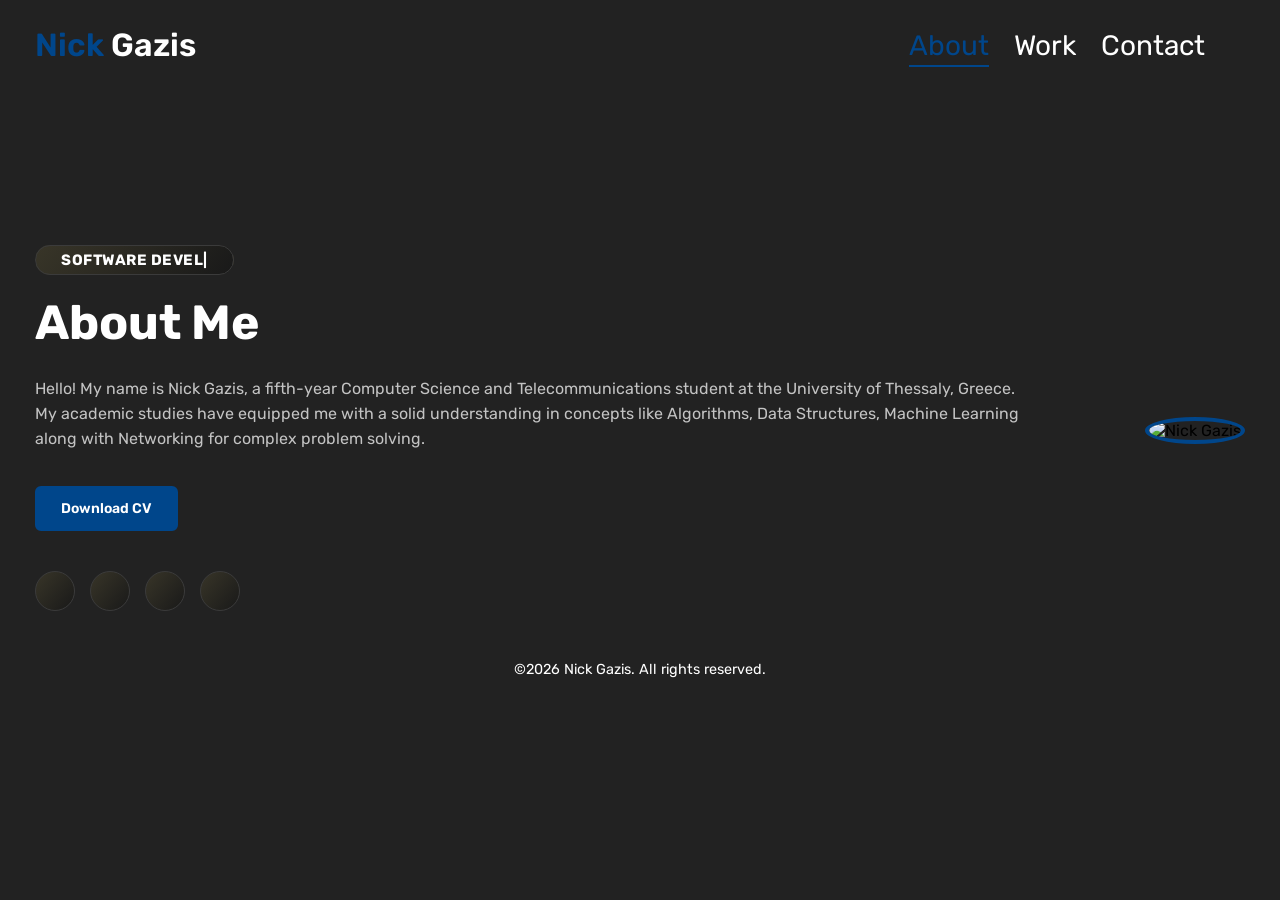
==== index.html @ b2f0257a "Commit @26.6.18" ====
<!DOCTYPE html>

<html lang="en">

    <head>
        <meta charset="UTF-8">
        <meta name="viewport" content="width=device-width, initial-scale=1.0">
        <meta http-equiv="X-UA-Compatible" content="IE=edge">
        <meta name="author" content="Nick Gazis">
        <meta name="description" content="Nick Gazis - Software Developer. Computer Science and Telecommunications student at the University of Thessaly.">
        <meta name="theme-color" content="#222222">
        <title> Nick Gazis - About </title>
        
        <!-- Google Fonts -->
        <link rel="preconnect" href="https://fonts.googleapis.com">
        <link rel="preconnect" href="https://fonts.gstatic.com" crossorigin>
        <link href="https://fonts.googleapis.com/css2?family=Rubik:ital,wght@0,300..900;1,300..900&display=swap" rel="stylesheet">

        <!-- Style Linking -->
        <link rel="stylesheet" href="style.css">

        <!-- Favicons -->
        <link rel="icon" type="image/ico" sizes="32x32" href="favicons/favicon-big.ico">
        <link rel="icon" type="image/ico" sizes="16x16" href="favicons/favicon-small.ico">
    </head>

    <body>
        <header>
            <div class="container">
                <nav>
                    <div class="name">
                        <a href="index.html"><span>Nick</span> Gazis</a>
                    </div>
                    <button class="burger" id="burger" aria-label="Toggle navigation">&#9776;</button>
                    <ul id="nav-links">
                        <li><a href="index.html" class="active">About</a></li>
                        <li><a href="work.html">Work</a></li>
                        <li><a href="contact.html">Contact</a></li>
                    </ul>
                </nav>
            </div>
        </header>

        <section class="about">
            <div class="container">
                <div class="about-info">
                    <div class="left"> <!-- Description and Buttons -->
                        <span>Software Developer</span>
                        <h1>About Me</h1>
                        <p> Hello! My name is Nick Gazis, a fifth-year Computer Science and Telecommunications student at the University of Thessaly, Greece.
                            My academic studies have equipped me with a solid understanding in concepts like Algorithms, Data Structures, Machine Learning along with
                            Networking for complex problem solving.
                        </p>
                        <div class="btn">
                            <a href="files/cv.pdf" target="_blank" rel="noopener noreferrer">Download CV</a>
                        </div>
                        <div class="social">
                            <div class="social-links">
                                <a href="https://github.com/NickGazis" target="_blank" rel="noopener noreferrer">
                                    <ion-icon name="logo-github"></ion-icon>
                                </a>
                                <a href="https://www.linkedin.com/in/Nick-gazis-b258b5263/" target="_blank" rel="noopener noreferrer">
                                    <ion-icon name="logo-linkedin"></ion-icon>
                                </a>
                                <a href="https://www.instagram.com/nikos_gazis13/" target="_blank" rel="noopener noreferrer">
                                    <ion-icon name="logo-instagram"></ion-icon>
                                </a>
                                <a href="https://www.facebook.com/nikos.gazis.564/" target="_blank" rel="noopener noreferrer">
                                    <ion-icon name="logo-facebook"></ion-icon>
                                </a>
                            </div>
                        </div>
                    </div>
                    <div class="right">
                        <div class="profile">
                            <img src="static/profile.png" alt="Nick Gazis">
                        </div>
                    </div>
                </div>
                <footer>
                    <p class="ftext">©2026 Nick Gazis. All rights reserved.</p>
                </footer>
            </div>
        </section>

        <!-- Import Icons Module -->
        <script type="module" src="https://unpkg.com/ionicons@7.1.0/dist/ionicons/ionicons.esm.js"></script>
        <script nomodule src="https://unpkg.com/ionicons@7.1.0/dist/ionicons/ionicons.js"></script>
        <!-- Scripts -->
        <script>
            const burger = document.getElementById('burger');
            const navLinks = document.getElementById('nav-links');
            burger.addEventListener('click', () => {
                navLinks.classList.toggle('open');
            });

            // Staggered fade-in for left content
            const fadeEls = document.querySelectorAll('.left h1, .left p, .left .btn, .left .social');
            fadeEls.forEach((el, i) => {
                el.style.opacity = '0';
                el.style.animation = `fadeInUp 0.6s ease ${(i + 1) * 0.18}s forwards`;
            });
            const right = document.querySelector('.right');
            right.style.opacity = '0';
            right.style.animation = 'fadeInUp 0.6s ease 0.2s forwards';

            // Typewriter on role badge
            const roleEl = document.querySelector('.left span');
            const roleText = roleEl.textContent;
            roleEl.textContent = '|';
            let idx = 0;
            function typeRole() {
                if (idx < roleText.length) {
                    roleEl.textContent = roleText.substring(0, ++idx) + '|';
                    setTimeout(typeRole, 75);
                } else {
                    roleEl.textContent = roleText;
                }
            }
            setTimeout(typeRole, 150);
        </script>
    </body>

</html>
---- style.css ----
html {
    scroll-behavior: smooth;
}

/* Animations - Start */
@keyframes fadeInUp {
    from { opacity: 0; transform: translateY(25px); }
    to   { opacity: 1; transform: translateY(0); }
}

@keyframes float {
    0%, 100% { transform: translateY(0); }
    50%       { transform: translateY(-14px); }
}

@keyframes glowPulse {
    0%, 100% { box-shadow: 0 0 50px var(--text-color); }
    50%       { box-shadow: 0 0 90px var(--text-color), 0 0 140px rgba(0, 70, 139, 0.35); }
}
/* Animations - End */

/* Reset attributes for all elements */
* {
    margin: 0;
    padding: 0;
    box-sizing: border-box;
    font-family: Rubik, sans-serif;
}

/* Variables to store theme colors */
:root {
    --text-color: #00468b;
    --bg-color: #222;
    --white: #fff;
    --black: #000;
    --mob-color: #2d2d2d;
}

/* Set maximum width for containers and center */
.container {
    max-width: 1250px;
    width: 100%;
    margin: 0 auto;
    padding: 0 20px;
}

/* Header Elements - Start */
header {
    background: var(--bg-color);
    height: 90px;
    display: flex;
    align-items: center;
    justify-content: center;
}

/* Navigation Bar */
nav {
    display: flex;
    align-items: center;
    justify-content: space-between;
}

/* Name Styling */
nav .name {
    z-index: 1;
}

nav .name a {
    text-decoration: none;
    font-size: 32px;
    font-weight: 600;
    color: var(--white);
}

/* Specific part of name */
nav .name a span {
    color: var(--text-color);
}

/* Navigation Menu Items */
nav ul {
    position: relative;
    display: flex;
    align-items: center;
    justify-content: center;
    gap: 25px;
    font-size: 28px;
    list-style: none;
    z-index: 1;
    left: -40px;
}

/* Link Styling */
nav ul li a {
    position: relative;
    text-decoration: none;
    color: var(--white);
    padding-bottom: 5px;
    transition: color 0.4s ease;
}

/* Pseudo-element - underline animation */
nav ul li a::after {
    content: '';
    position: absolute;
    left: 0;
    bottom: 0;
    width: 100%;
    height: 2px;
    background-color: var(--text-color);
    opacity: 0;
    transition: opacity 0.4s ease;
}

/* Animation effect on hover */
nav ul li a:hover::after,
nav ul li a.active::after {
    opacity: 1;
}

nav ul li a:hover {
    color: var(--text-color);
}

nav ul li a.active {
    color: var(--text-color);
}
/* Header Elements - End */

/* About Elements - Start */
.about {
    background: var(--bg-color);
    position: absolute;
    top: 0;
    width: 100%;
    min-height: 100vh;
    z-index: -1;
    padding: 250px 0 50px;
}

/* Flexbox layout to align the contents in About section */
.about .about-info {
    display: flex;
    align-items: center;
    justify-content: center;
}

.about-info .left {
    flex: 1; /* Equal Space */
}

.left span {
    font-size: 15px;
    font-weight: bold;
    text-transform: uppercase;
    letter-spacing: 0.5px;
    background: linear-gradient(130deg, #383528 0%, #191919 100%);
    border: 1px solid #3b3b3b;
    color: var(--white);
    padding: 5px 25px;
    border-radius: 25px;
}

/* Main Heading */
.left h1 {
    font-size: 3rem;
    margin: 25px 0;
    color: var(--white);
}

.left p {
    width: 90%;
    font-size: 16px;
    font-weight: 400;
    line-height: 25px;
    color: #c3c3c3;
    margin-bottom: 35px;
}

.left .btn {
    display: flex;
    align-items: center;
}

.left .btn a {
    font-size: 14px;
    font-weight: 600;
    padding: 12px 24px;
    border-radius: 6px;
    color: var(--white);
    border: none;
    outline: none;
    cursor: pointer;
    transition: 0.3s ease-in;
    text-decoration: none;
}

.left .btn a:first-child { /* Maybe add more buttons/children */
    background: var(--text-color);
    border: 2px solid var(--text-color);
}

.left .btn a:first-child:hover {
    background: var(--black);
    color: var(--text-color);
    transform: translateY(-5px);
}

/* Social Media Icons */
.social {
    display: flex;
    align-items: center;
    margin-top: 40px;
}

/* Social Media Links layout */
.social .social-links {
    display: flex;
    align-items: center;
    gap: 15px;
}

.social-links a {
    font-size: 20px;
    border-radius: 50%; /* Make Icons circular */
    color: var(--white);
    display: flex;
    align-items: center;
    justify-content: center;
    width: 40px;
    height: 40px;
    background: linear-gradient(130deg, #383528 0%, #191919 100%);
    border: 1px solid #3b3b3b;
    transition: 0.4s ease; /* Hover smoothness */
}

.social-links a:hover {
    transform: translateY(-5px); /* Lift the Icons slightly when hovered */
}

/* Profile Image Styling */
.right .profile {
    text-align: right;
}

.right .profile img {
    width: 400px;
    height: 400px;
    object-fit: cover;
    border-radius: 50%;
    border: 4px solid var(--text-color);
    animation: float 4s ease-in-out infinite, glowPulse 3s ease-in-out infinite;
}
/* About Elements - End */

/* Work Elements - Start */
.work {
    background: var(--bg-color);
    position: absolute;
    top: 0;
    width: 100%;
    min-height: 100vh;
    z-index: -1;
    padding: 250px 0 50px;
}

.work h2 {
    color: var(--white);
    text-align: center;
}
/* Work Elements - End */

/* Contact Elements - Start */
.contact {
    background: var(--bg-color);
    position: absolute;
    top: 0;
    width: 100%;
    min-height: 100vh;
    z-index: -1;
    padding: 150px 0 50px;
}

.contact-hero {
    text-align: center;
    margin-bottom: 70px;
}

.contact-hero h1 {
    font-size: 3rem;
    color: var(--white);
    margin-bottom: 15px;
}

.contact-hero p {
    color: #c3c3c3;
    font-size: 16px;
}

.contact-bubbles {
    display: flex;
    flex-wrap: wrap;
    justify-content: center;
    gap: 40px;
}

.contact-bubble {
    display: flex;
    flex-direction: column;
    align-items: center;
    gap: 10px;
    text-decoration: none;
    color: var(--white);
}

.bubble-icon {
    width: 110px;
    height: 110px;
    border-radius: 50%;
    background: linear-gradient(130deg, #383528 0%, #191919 100%);
    border: 2px solid #3b3b3b;
    display: flex;
    align-items: center;
    justify-content: center;
    font-size: 50px;
    transition: border-color 0.3s ease, box-shadow 0.3s ease, transform 0.3s ease;
}

.contact-bubble span {
    font-size: 15px;
    font-weight: 500;
    color: #c3c3c3;
    transition: color 0.3s ease;
}

.contact-bubble small {
    font-size: 12px;
    color: #666;
    opacity: 0;
    transition: color 0.3s ease, opacity 0.3s ease;
}

.contact-bubble:hover .bubble-icon {
    border-color: var(--text-color);
    box-shadow: 0 0 25px rgba(0, 70, 139, 0.6);
    transform: translateY(-8px);
}

.contact-bubble:hover span,
.contact-bubble:hover small {
    color: var(--white);
}

.contact-bubble:hover small {
    opacity: 1;
}
/* Contact Elements - End */

/* Toast Notification - Start */
.toast {
    position: fixed;
    bottom: 30px;
    left: 50%;
    transform: translateX(-50%) translateY(10px);
    background: #2d2d2d;
    color: var(--white);
    padding: 12px 24px;
    border-radius: 8px;
    font-size: 14px;
    border: 1px solid #3b3b3b;
    opacity: 0;
    pointer-events: none;
    white-space: nowrap;
    z-index: 1000;
    transition: opacity 0.3s ease, transform 0.3s ease;
}

.toast.show {
    opacity: 1;
    transform: translateX(-50%) translateY(0);
}
/* Toast Notification - End */

/* General Elements - Start */
footer p {
    color: var(--white);
    text-align: center;
    margin-top: 50px;
    font-size: 0.9rem;
}

.burger {
    display: none;
}
/* General Elements - End */

/* Mobile Devices - Start */
@media (max-width: 768px) {
    .about .about-info {
        flex-direction: column-reverse;
        text-align: center;
    }

    .about-info .left,
    .about-info .right {
        width: 100%;
    }

    .left p {
        width: 100%;
    }

    .left .btn,
    .social,
    .social .social-links {
        justify-content: center;
    }

    .right .profile img {
        width: min(400px, 70vw);
        height: min(400px, 70vw);
    }

    .right .profile {
        text-align: center;
        margin-bottom: 20px;
    }

    nav .name a {
        font-size: 22px;
    }

    nav ul {
        font-size: 18px;
        gap: 15px;
        left: 0;
    }

    header {
        height: auto;
        padding: 15px 0;
    }

    nav {
        flex-wrap: wrap;
        position: relative;
    }

    .burger {
        display: block;
        background: none;
        border: none;
        color: var(--white);
        font-size: 28px;
        cursor: pointer;
    }

    nav ul {
        display: none;
        flex-direction: column;
        width: 100%;
        background: var(--mob-color);
        padding: 15px 0;
        gap: 0;
        left: 0;
    }

    nav ul.open {
        display: flex;
    }

    nav ul li {
        text-align: center;
        padding: 10px 0;
    }

    .contact-bubbles {
        gap: 25px;
    }

    .bubble-icon {
        width: 90px;
        height: 90px;
        font-size: 40px;
    }
}
/* Mobile Devices - End */
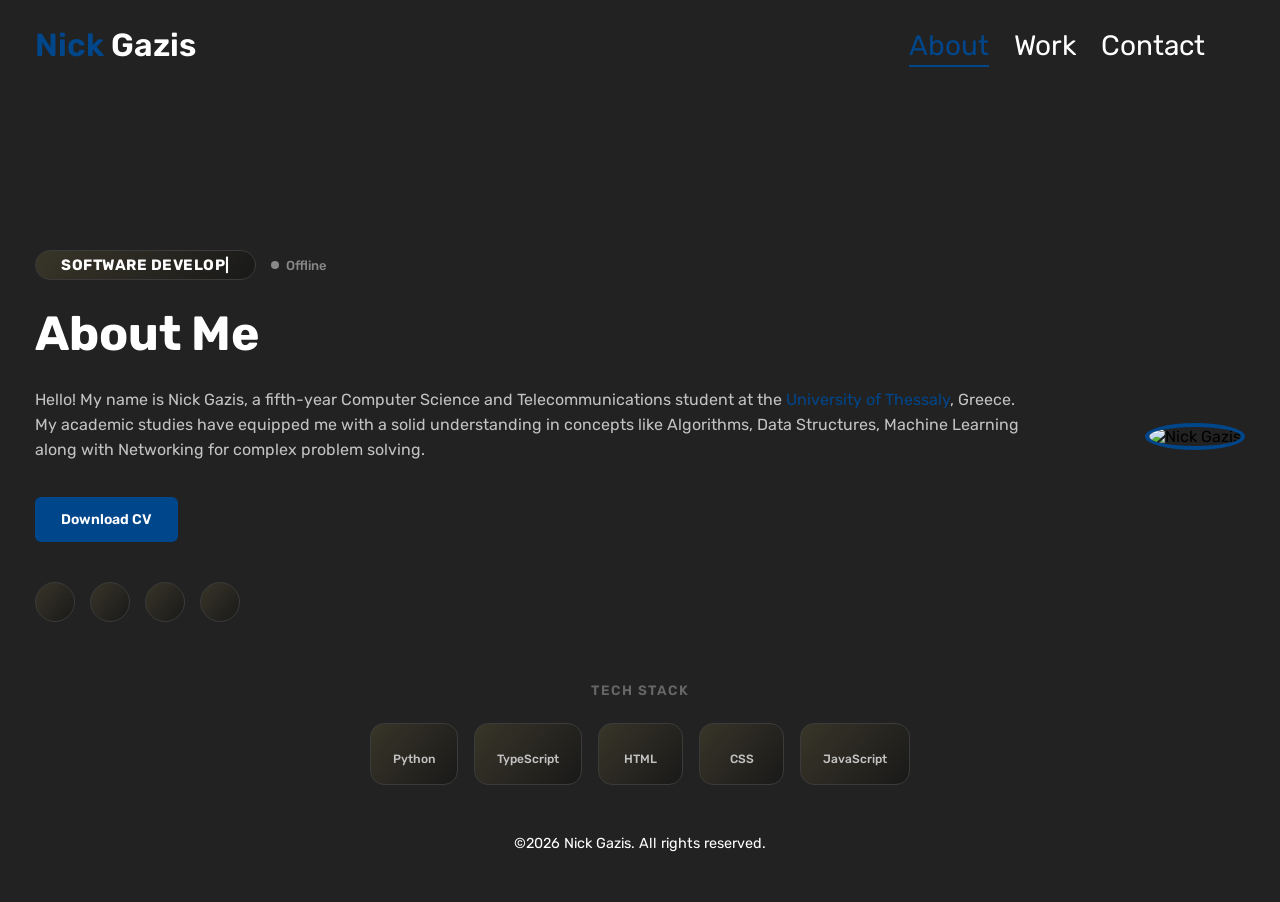
==== commit e38f14f1: "Commit @26.6.18v2" ====
--- a/index.html
+++ b/index.html
@@ -18,6 +18,9 @@
 
         <!-- Style Linking -->
         <link rel="stylesheet" href="style.css">
+
+        <!-- Devicons -->
+        <link rel="stylesheet" href="https://cdn.jsdelivr.net/gh/devicons/devicon@latest/devicon.min.css">
 
         <!-- Favicons -->
         <link rel="icon" type="image/ico" sizes="32x32" href="favicons/favicon-big.ico">
@@ -45,9 +48,13 @@
             <div class="container">
                 <div class="about-info">
                     <div class="left"> <!-- Description and Buttons -->
-                        <span>Software Developer</span>
+                        <div class="role-row">
+                            <span>Software Developer</span>
+                            <div class="open-badge">Offline</div>
+                        </div>
                         <h1>About Me</h1>
-                        <p> Hello! My name is Nick Gazis, a fifth-year Computer Science and Telecommunications student at the University of Thessaly, Greece.
+                        <p> Hello! My name is Nick Gazis, a fifth-year Computer Science and Telecommunications student at the
+                            <a href="https://www.uth.gr/en" target="_blank" rel="noopener noreferrer" class="inline-link">University of Thessaly</a>, Greece.
                             My academic studies have equipped me with a solid understanding in concepts like Algorithms, Data Structures, Machine Learning along with
                             Networking for complex problem solving.
                         </p>
@@ -77,6 +84,32 @@
                         </div>
                     </div>
                 </div>
+                <div class="skills-section">
+                    <h3>Tech Stack</h3>
+                    <div class="skills">
+                        <div class="skill-item">
+                            <i class="devicon-python-plain colored"></i>
+                            <p>Python</p>
+                        </div>
+                        <div class="skill-item">
+                            <i class="devicon-typescript-plain colored"></i>
+                            <p>TypeScript</p>
+                        </div>
+                        <div class="skill-item">
+                            <i class="devicon-html5-plain colored"></i>
+                            <p>HTML</p>
+                        </div>
+                        <div class="skill-item">
+                            <i class="devicon-css3-plain colored"></i>
+                            <p>CSS</p>
+                        </div>
+                        <div class="skill-item">
+                            <i class="devicon-javascript-plain colored"></i>
+                            <p>JavaScript</p>
+                        </div>
+                    </div>
+                </div>
+
                 <footer>
                     <p class="ftext">©2026 Nick Gazis. All rights reserved.</p>
                 </footer>
@@ -95,7 +128,7 @@
             });
 
             // Staggered fade-in for left content
-            const fadeEls = document.querySelectorAll('.left h1, .left p, .left .btn, .left .social');
+            const fadeEls = document.querySelectorAll('.role-row, .left h1, .left p, .left .btn, .left .social');
             fadeEls.forEach((el, i) => {
                 el.style.opacity = '0';
                 el.style.animation = `fadeInUp 0.6s ease ${(i + 1) * 0.18}s forwards`;
@@ -105,7 +138,7 @@
             right.style.animation = 'fadeInUp 0.6s ease 0.2s forwards';
 
             // Typewriter on role badge
-            const roleEl = document.querySelector('.left span');
+            const roleEl = document.querySelector('.role-row span');
             const roleText = roleEl.textContent;
             roleEl.textContent = '|';
             let idx = 0;
--- a/style.css
+++ b/style.css
@@ -16,6 +16,11 @@
 @keyframes glowPulse {
     0%, 100% { box-shadow: 0 0 50px var(--text-color); }
     50%       { box-shadow: 0 0 90px var(--text-color), 0 0 140px rgba(0, 70, 139, 0.35); }
+}
+
+@keyframes pulse {
+    0%, 100% { opacity: 1; }
+    50%       { opacity: 0.3; }
 }
 /* Animations - End */
 
@@ -206,6 +211,100 @@
     transform: translateY(-5px);
 }
 
+/* Role row - badge + open to work */
+.role-row {
+    display: flex;
+    align-items: center;
+    gap: 15px;
+    flex-wrap: wrap;
+}
+
+/* Open to work badge */
+.open-badge {
+    display: inline-flex;
+    align-items: center;
+    gap: 7px;
+    font-size: 13px;
+    font-weight: 500;
+    color: #888;
+}
+
+.open-badge::before {
+    content: '';
+    width: 8px;
+    height: 8px;
+    border-radius: 50%;
+    background: #888;
+    flex-shrink: 0;
+}
+
+/* Skills section */
+.skills-section {
+    margin-top: 60px;
+    text-align: center;
+}
+
+.skills-section h3 {
+    font-size: 0.85rem;
+    font-weight: 600;
+    text-transform: uppercase;
+    letter-spacing: 1.5px;
+    color: #666;
+    margin-bottom: 25px;
+}
+
+.skills {
+    display: flex;
+    flex-wrap: wrap;
+    gap: 16px;
+    justify-content: center;
+}
+
+.skill-item {
+    display: flex;
+    flex-direction: column;
+    align-items: center;
+    gap: 10px;
+    background: linear-gradient(130deg, #383528 0%, #191919 100%);
+    border: 1px solid #3b3b3b;
+    border-radius: 14px;
+    padding: 18px 22px;
+    min-width: 85px;
+    transition: border-color 0.3s ease, transform 0.3s ease, box-shadow 0.3s ease;
+    cursor: default;
+}
+
+.skill-item:hover {
+    border-color: var(--text-color);
+    transform: translateY(-5px);
+    box-shadow: 0 0 20px rgba(0, 70, 139, 0.4);
+}
+
+.skill-item i {
+    font-size: 34px;
+}
+
+.skill-item p {
+    font-size: 12px;
+    color: #c3c3c3;
+    margin: 0;
+    width: auto;
+    line-height: normal;
+    font-weight: 500;
+}
+
+/* Inline text link */
+.inline-link {
+    color: var(--text-color);
+    text-decoration: none;
+    border-bottom: 1px solid transparent;
+    transition: border-color 0.3s ease;
+}
+
+.inline-link:hover {
+    border-bottom-color: var(--text-color);
+}
+
 /* Social Media Icons */
 .social {
     display: flex;
@@ -261,12 +360,50 @@
     width: 100%;
     min-height: 100vh;
     z-index: -1;
-    padding: 250px 0 50px;
-}
-
-.work h2 {
-    color: var(--white);
+    padding: 150px 0 50px;
+}
+
+.work-hero {
     text-align: center;
+    margin-bottom: 60px;
+}
+
+.work-hero h1 {
+    font-size: 3rem;
+    color: var(--white);
+    margin-bottom: 15px;
+}
+
+.work-hero p {
+    color: #c3c3c3;
+    font-size: 16px;
+}
+
+.github-stats-section {
+    margin-bottom: 60px;
+}
+
+.github-stats-section h3 {
+    font-size: 0.85rem;
+    font-weight: 600;
+    text-transform: uppercase;
+    letter-spacing: 1.5px;
+    color: #666;
+    text-align: center;
+    margin-bottom: 30px;
+}
+
+.github-cards {
+    display: flex;
+    gap: 20px;
+    justify-content: center;
+    flex-wrap: wrap;
+}
+
+.github-cards img {
+    border-radius: 10px;
+    max-width: 100%;
+    height: auto;
 }
 /* Work Elements - End */
 
@@ -474,6 +611,10 @@
         padding: 10px 0;
     }
 
+    .role-row {
+        justify-content: center;
+    }
+
     .contact-bubbles {
         gap: 25px;
     }
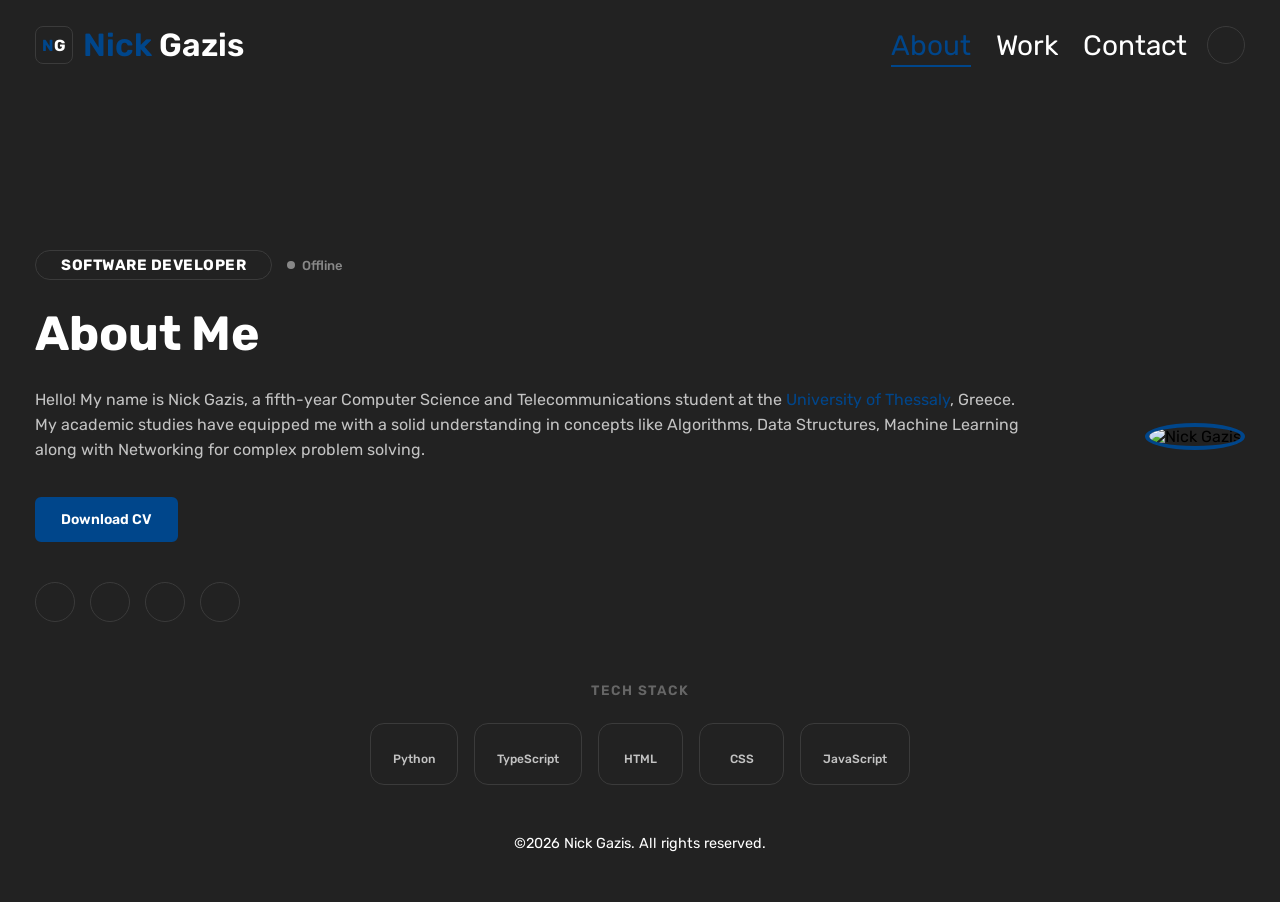
==== commit f055acc3: "Commit @26.6.18" ====
--- a/index.html
+++ b/index.html
@@ -1,9 +1,10 @@
 <!DOCTYPE html>
 
-<html lang="en">
+<html lang="en" data-theme="dark">
 
     <head>
         <meta charset="UTF-8">
+        <script>document.documentElement.setAttribute('data-theme', localStorage.getItem('theme') || 'dark');</script>
         <meta name="viewport" content="width=device-width, initial-scale=1.0">
         <meta http-equiv="X-UA-Compatible" content="IE=edge">
         <meta name="author" content="Nick Gazis">
@@ -32,14 +33,20 @@
             <div class="container">
                 <nav>
                     <div class="name">
+                        <div class="ng-logo"><span>N</span>G</div>
                         <a href="index.html"><span>Nick</span> Gazis</a>
                     </div>
-                    <button class="burger" id="burger" aria-label="Toggle navigation">&#9776;</button>
                     <ul id="nav-links">
                         <li><a href="index.html" class="active">About</a></li>
                         <li><a href="work.html">Work</a></li>
                         <li><a href="contact.html">Contact</a></li>
                     </ul>
+                    <div class="nav-right">
+                        <button class="theme-toggle" id="theme-toggle" aria-label="Toggle theme">
+                            <ion-icon name="moon"></ion-icon>
+                        </button>
+                        <button class="burger" id="burger" aria-label="Toggle navigation">&#9776;</button>
+                    </div>
                 </nav>
             </div>
         </header>
@@ -63,7 +70,7 @@
                         </div>
                         <div class="social">
                             <div class="social-links">
-                                <a href="https://github.com/NickGazis" target="_blank" rel="noopener noreferrer">
+                                <a href="https://github.com/NikolaosGazis" target="_blank" rel="noopener noreferrer">
                                     <ion-icon name="logo-github"></ion-icon>
                                 </a>
                                 <a href="https://www.linkedin.com/in/Nick-gazis-b258b5263/" target="_blank" rel="noopener noreferrer">
@@ -127,6 +134,18 @@
                 navLinks.classList.toggle('open');
             });
 
+            const themeToggle = document.getElementById('theme-toggle');
+            const themeIcon = themeToggle.querySelector('ion-icon');
+            function applyTheme(theme) {
+                document.documentElement.setAttribute('data-theme', theme);
+                themeIcon.setAttribute('name', theme === 'dark' ? 'sunny' : 'moon');
+                localStorage.setItem('theme', theme);
+            }
+            applyTheme(localStorage.getItem('theme') || 'dark');
+            themeToggle.addEventListener('click', () => {
+                applyTheme(document.documentElement.getAttribute('data-theme') === 'dark' ? 'light' : 'dark');
+            });
+
             // Staggered fade-in for left content
             const fadeEls = document.querySelectorAll('.role-row, .left h1, .left p, .left .btn, .left .social');
             fadeEls.forEach((el, i) => {
--- a/style.css
+++ b/style.css
@@ -39,6 +39,21 @@
     --white: #fff;
     --black: #000;
     --mob-color: #2d2d2d;
+    --text-secondary: #c3c3c3;
+    --border-color: #3b3b3b;
+    --card-bg: var(--card-bg);
+    --text-muted: #666;
+}
+
+[data-theme="light"] {
+    --bg-color: #f4f4f4;
+    --white: #1a1a1a;
+    --black: #f4f4f4;
+    --mob-color: #e0e0e0;
+    --text-secondary: #555;
+    --border-color: #d0d0d0;
+    --card-bg: linear-gradient(130deg, #e8e8e8 0%, #f0f0f0 100%);
+    --text-muted: #999;
 }
 
 /* Set maximum width for containers and center */
@@ -62,12 +77,36 @@
 nav {
     display: flex;
     align-items: center;
-    justify-content: space-between;
+    gap: 20px;
 }
 
 /* Name Styling */
 nav .name {
     z-index: 1;
+    margin-right: auto;
+    display: flex;
+    align-items: center;
+    gap: 10px;
+}
+
+.ng-logo {
+    display: inline-flex;
+    align-items: center;
+    justify-content: center;
+    width: 38px;
+    height: 38px;
+    border-radius: 8px;
+    background: var(--card-bg);
+    border: 1px solid var(--border-color);
+    font-size: 16px;
+    font-weight: 700;
+    color: var(--white);
+    flex-shrink: 0;
+    letter-spacing: 0;
+}
+
+.ng-logo span {
+    color: var(--text-color);
 }
 
 nav .name a {
@@ -92,7 +131,37 @@
     font-size: 28px;
     list-style: none;
     z-index: 1;
-    left: -40px;
+}
+
+/* Nav right side — theme toggle + burger wrapper */
+.nav-right {
+    display: flex;
+    align-items: center;
+    gap: 10px;
+    z-index: 1;
+}
+
+/* Theme toggle button */
+.theme-toggle {
+    background: none;
+    border: 1px solid var(--border-color);
+    color: var(--white);
+    font-size: 18px;
+    width: 38px;
+    height: 38px;
+    border-radius: 50%;
+    cursor: pointer;
+    display: flex;
+    align-items: center;
+    justify-content: center;
+    transition: border-color 0.3s ease, color 0.3s ease, transform 0.3s ease;
+    flex-shrink: 0;
+}
+
+.theme-toggle:hover {
+    border-color: var(--text-color);
+    color: var(--text-color);
+    transform: rotate(20deg);
 }
 
 /* Link Styling */
@@ -159,8 +228,8 @@
     font-weight: bold;
     text-transform: uppercase;
     letter-spacing: 0.5px;
-    background: linear-gradient(130deg, #383528 0%, #191919 100%);
-    border: 1px solid #3b3b3b;
+    background: var(--card-bg);
+    border: 1px solid var(--border-color);
     color: var(--white);
     padding: 5px 25px;
     border-radius: 25px;
@@ -178,7 +247,7 @@
     font-size: 16px;
     font-weight: 400;
     line-height: 25px;
-    color: #c3c3c3;
+    color: var(--text-secondary);
     margin-bottom: 35px;
 }
 
@@ -249,7 +318,7 @@
     font-weight: 600;
     text-transform: uppercase;
     letter-spacing: 1.5px;
-    color: #666;
+    color: var(--text-muted);
     margin-bottom: 25px;
 }
 
@@ -265,8 +334,8 @@
     flex-direction: column;
     align-items: center;
     gap: 10px;
-    background: linear-gradient(130deg, #383528 0%, #191919 100%);
-    border: 1px solid #3b3b3b;
+    background: var(--card-bg);
+    border: 1px solid var(--border-color);
     border-radius: 14px;
     padding: 18px 22px;
     min-width: 85px;
@@ -286,7 +355,7 @@
 
 .skill-item p {
     font-size: 12px;
-    color: #c3c3c3;
+    color: var(--text-secondary);
     margin: 0;
     width: auto;
     line-height: normal;
@@ -328,8 +397,8 @@
     justify-content: center;
     width: 40px;
     height: 40px;
-    background: linear-gradient(130deg, #383528 0%, #191919 100%);
-    border: 1px solid #3b3b3b;
+    background: var(--card-bg);
+    border: 1px solid var(--border-color);
     transition: 0.4s ease; /* Hover smoothness */
 }
 
@@ -375,7 +444,7 @@
 }
 
 .work-hero p {
-    color: #c3c3c3;
+    color: var(--text-secondary);
     font-size: 16px;
 }
 
@@ -388,7 +457,7 @@
     font-weight: 600;
     text-transform: uppercase;
     letter-spacing: 1.5px;
-    color: #666;
+    color: var(--text-muted);
     text-align: center;
     margin-bottom: 30px;
 }
@@ -398,6 +467,14 @@
     gap: 20px;
     justify-content: center;
     flex-wrap: wrap;
+}
+
+.activity-graph {
+    display: block;
+    margin: 0 auto 20px;
+    border-radius: 10px;
+    max-width: 100%;
+    height: auto;
 }
 
 .github-cards img {
@@ -430,7 +507,7 @@
 }
 
 .contact-hero p {
-    color: #c3c3c3;
+    color: var(--text-secondary);
     font-size: 16px;
 }
 
@@ -454,8 +531,8 @@
     width: 110px;
     height: 110px;
     border-radius: 50%;
-    background: linear-gradient(130deg, #383528 0%, #191919 100%);
-    border: 2px solid #3b3b3b;
+    background: var(--card-bg);
+    border: 2px solid var(--border-color);
     display: flex;
     align-items: center;
     justify-content: center;
@@ -466,13 +543,13 @@
 .contact-bubble span {
     font-size: 15px;
     font-weight: 500;
-    color: #c3c3c3;
+    color: var(--text-secondary);
     transition: color 0.3s ease;
 }
 
 .contact-bubble small {
     font-size: 12px;
-    color: #666;
+    color: var(--text-muted);
     opacity: 0;
     transition: color 0.3s ease, opacity 0.3s ease;
 }
@@ -499,12 +576,12 @@
     bottom: 30px;
     left: 50%;
     transform: translateX(-50%) translateY(10px);
-    background: #2d2d2d;
+    background: var(--mob-color);
     color: var(--white);
     padding: 12px 24px;
     border-radius: 8px;
     font-size: 14px;
-    border: 1px solid #3b3b3b;
+    border: 1px solid var(--border-color);
     opacity: 0;
     pointer-events: none;
     white-space: nowrap;
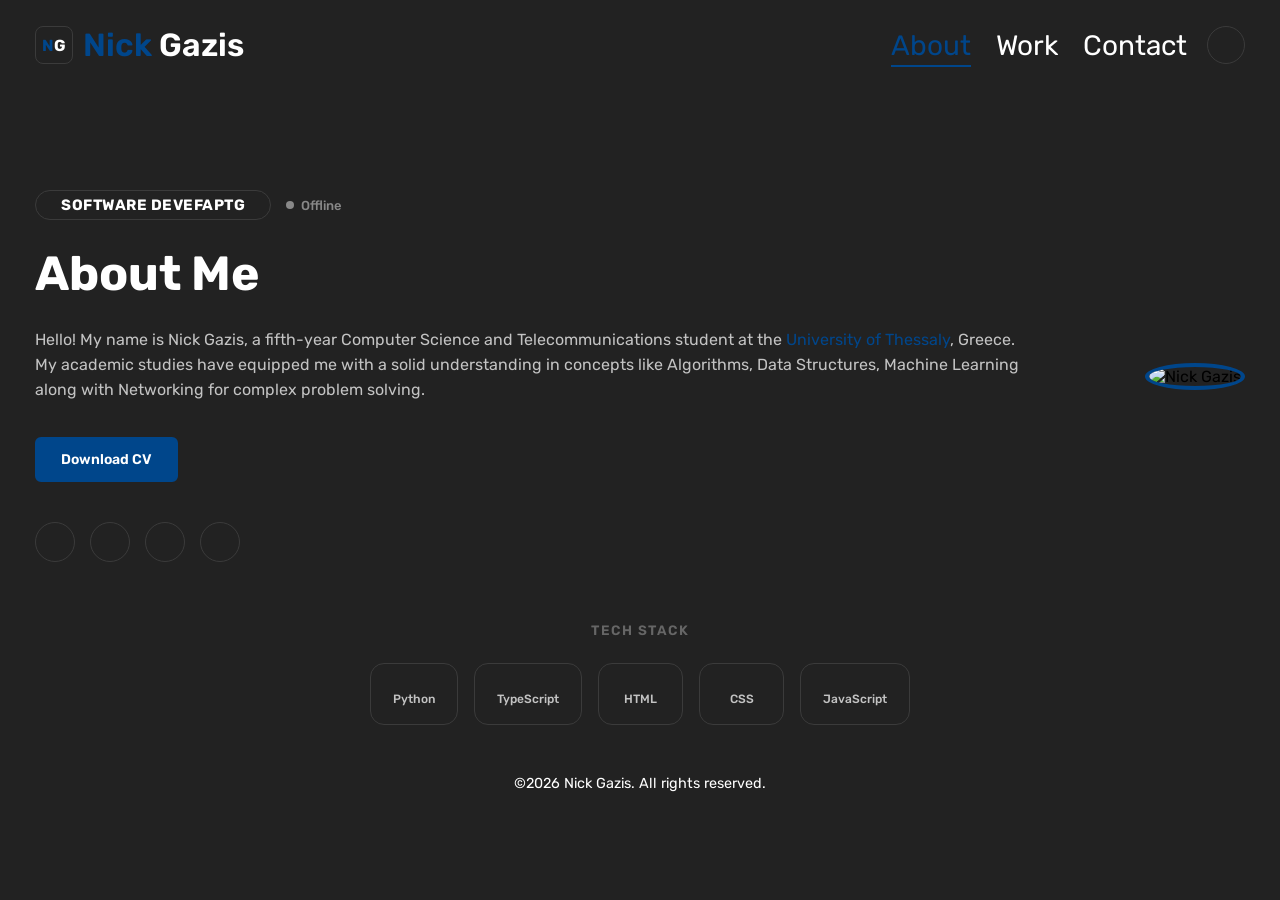
==== commit 2a5ce2a6: "Commit @26.6.20" ====
--- a/index.html
+++ b/index.html
@@ -146,7 +146,7 @@
                 applyTheme(document.documentElement.getAttribute('data-theme') === 'dark' ? 'light' : 'dark');
             });
 
-            // Staggered fade-in for left content
+            // Staggered fade-in for left content //
             const fadeEls = document.querySelectorAll('.role-row, .left h1, .left p, .left .btn, .left .social');
             fadeEls.forEach((el, i) => {
                 el.style.opacity = '0';
@@ -156,20 +156,58 @@
             right.style.opacity = '0';
             right.style.animation = 'fadeInUp 0.6s ease 0.2s forwards';
 
-            // Typewriter on role badge
+            // Text scramble on role badge //
             const roleEl = document.querySelector('.role-row span');
             const roleText = roleEl.textContent;
-            roleEl.textContent = '|';
-            let idx = 0;
-            function typeRole() {
-                if (idx < roleText.length) {
-                    roleEl.textContent = roleText.substring(0, ++idx) + '|';
-                    setTimeout(typeRole, 75);
-                } else {
+            const scrambleChars = 'ABCDEFGHIJKLMNOPQRSTUVWXYZ';
+            let frame = 0;
+            const totalFrames = roleText.length * 3;
+            const scrambleInterval = setInterval(() => {
+                roleEl.textContent = roleText.split('').map((char, i) => {
+                    if (char === ' ') return ' ';
+                    if (i < Math.floor(frame / 3)) return char;
+                    return scrambleChars[Math.floor(Math.random() * scrambleChars.length)];
+                }).join('');
+                if (++frame > totalFrames) {
+                    clearInterval(scrambleInterval);
                     roleEl.textContent = roleText;
                 }
-            }
-            setTimeout(typeRole, 150);
+            }, 35);
+
+            // Scroll reveal for skill items //
+            const skillObserver = new IntersectionObserver((entries) => {
+                entries.forEach(entry => {
+                    if (entry.isIntersecting) {
+                        entry.target.style.opacity = '1';
+                        entry.target.style.transform = 'translateY(0)';
+                        skillObserver.unobserve(entry.target);
+                    }
+                });
+            }, { threshold: 0.2 });
+            document.querySelectorAll('.skill-item').forEach((el, i) => {
+                el.style.opacity = '0';
+                el.style.transform = 'translateY(20px)';
+                el.style.transition = `opacity 0.4s ease ${i * 0.08}s, transform 0.4s ease ${i * 0.08}s, border-color 0.3s ease, box-shadow 0.3s ease`;
+                skillObserver.observe(el);
+            });
+
+            // Nav shrink on scroll //
+            const header = document.querySelector('header');
+            window.addEventListener('scroll', () => {
+                header.classList.toggle('scrolled', window.scrollY > 50);
+            });
+
+            // Page transitions //
+            document.querySelectorAll('a[href]').forEach(link => {
+                const href = link.getAttribute('href');
+                if (href && !href.startsWith('http') && !href.startsWith('mailto') && !href.startsWith('#') && link.getAttribute('target') !== '_blank') {
+                    link.addEventListener('click', e => {
+                        e.preventDefault();
+                        document.body.classList.add('fade-out');
+                        setTimeout(() => window.location.href = href, 150);
+                    });
+                }
+            });
         </script>
     </body>
 
--- a/style.css
+++ b/style.css
@@ -1,5 +1,6 @@
 html {
     scroll-behavior: smooth;
+    background-color: var(--bg-color);
 }
 
 /* Animations - Start */
@@ -8,6 +9,11 @@
     to   { opacity: 1; transform: translateY(0); }
 }
 
+@keyframes pageFadeIn {
+    from { opacity: 0; }
+    to   { opacity: 1; }
+}
+
 @keyframes float {
     0%, 100% { transform: translateY(0); }
     50%       { transform: translateY(-14px); }
@@ -23,6 +29,16 @@
     50%       { opacity: 0.3; }
 }
 /* Animations - End */
+
+/* Page fade-in on load */
+body {
+    animation: pageFadeIn 0.2s ease forwards;
+}
+
+body.fade-out {
+    opacity: 0;
+    transition: opacity 0.15s ease;
+}
 
 /* Reset attributes for all elements */
 * {
@@ -71,6 +87,15 @@
     display: flex;
     align-items: center;
     justify-content: center;
+    transition: height 0.3s ease, box-shadow 0.3s ease;
+    position: sticky;
+    top: 0;
+    z-index: 100;
+}
+
+header.scrolled {
+    height: 65px;
+    box-shadow: 0 2px 20px rgba(0, 0, 0, 0.25);
 }
 
 /* Navigation Bar */
@@ -204,12 +229,9 @@
 /* About Elements - Start */
 .about {
     background: var(--bg-color);
-    position: absolute;
-    top: 0;
     width: 100%;
-    min-height: 100vh;
-    z-index: -1;
-    padding: 250px 0 50px;
+    min-height: calc(100vh - 90px);
+    padding: 100px 0 50px;
 }
 
 /* Flexbox layout to align the contents in About section */
@@ -424,12 +446,9 @@
 /* Work Elements - Start */
 .work {
     background: var(--bg-color);
-    position: absolute;
-    top: 0;
     width: 100%;
-    min-height: 100vh;
-    z-index: -1;
-    padding: 150px 0 50px;
+    min-height: calc(100vh - 90px);
+    padding: 60px 0 50px;
 }
 
 .work-hero {
@@ -487,12 +506,9 @@
 /* Contact Elements - Start */
 .contact {
     background: var(--bg-color);
-    position: absolute;
-    top: 0;
     width: 100%;
-    min-height: 100vh;
-    z-index: -1;
-    padding: 150px 0 50px;
+    min-height: calc(100vh - 90px);
+    padding: 60px 0 50px;
 }
 
 .contact-hero {
@@ -655,6 +671,11 @@
         padding: 15px 0;
     }
 
+    header.scrolled {
+        height: auto;
+        box-shadow: none;
+    }
+
     nav {
         flex-wrap: wrap;
         position: relative;
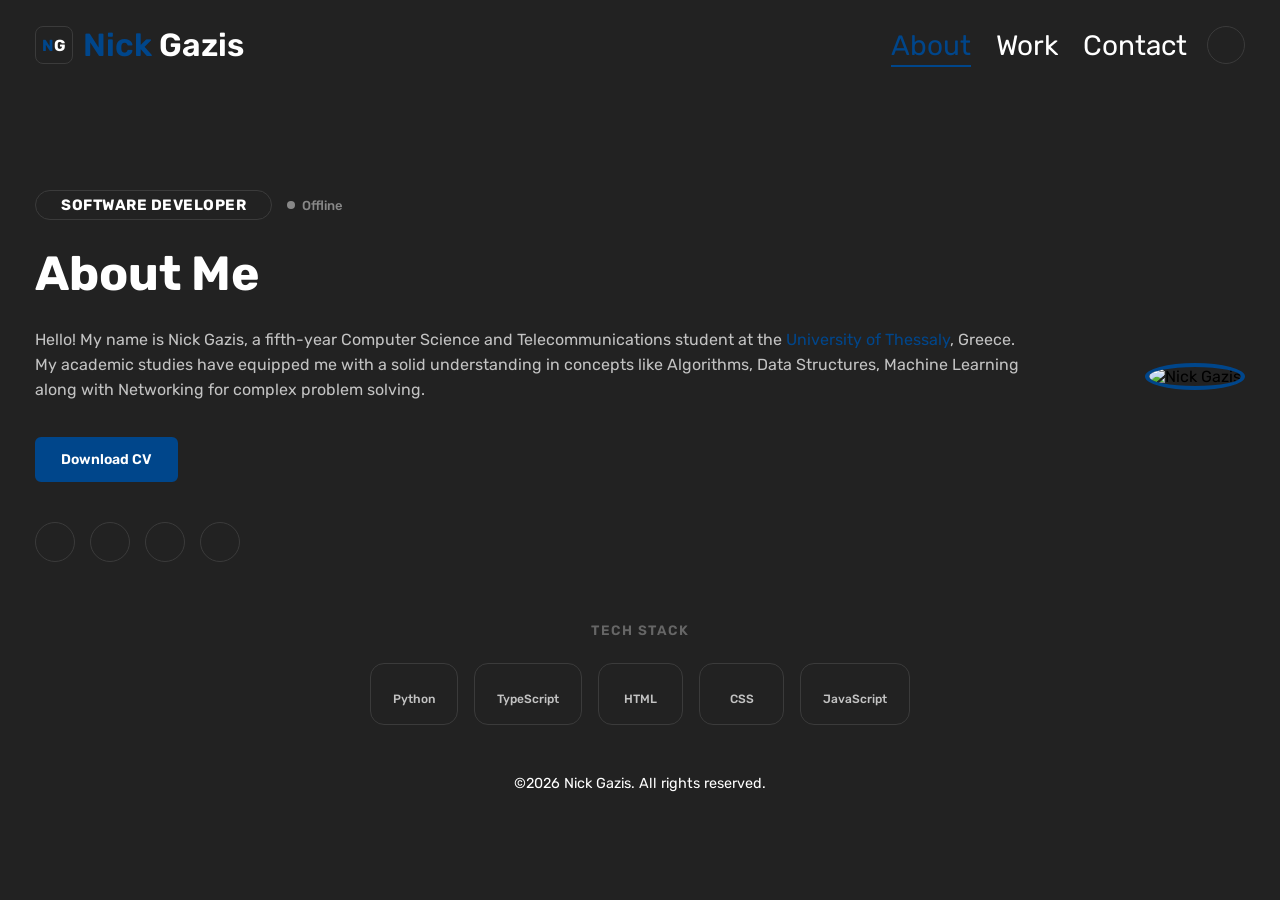
==== commit 82280455: "Commit @26.6.24 cleaning + comments." ====
--- a/index.html
+++ b/index.html
@@ -4,9 +4,9 @@
 
     <head>
         <meta charset="UTF-8">
-        <script>document.documentElement.setAttribute('data-theme', localStorage.getItem('theme') || 'dark');</script>
+        <script>document.documentElement.setAttribute('data-theme', localStorage.getItem('theme') || 'dark');</script> <!-- Light/Dark Theme -->
         <meta name="viewport" content="width=device-width, initial-scale=1.0">
-        <meta http-equiv="X-UA-Compatible" content="IE=edge">
+        <meta http-equiv="X-UA-Compatible" content="IE=edge"> <!-- Helps with mimicking odler IE Versions - legacy tag -->
         <meta name="author" content="Nick Gazis">
         <meta name="description" content="Nick Gazis - Software Developer. Computer Science and Telecommunications student at the University of Thessaly.">
         <meta name="theme-color" content="#222222">
@@ -32,7 +32,7 @@
         <header>
             <div class="container">
                 <nav>
-                    <div class="name">
+                    <div class="name"> <!-- Mini Logo -->
                         <div class="ng-logo"><span>N</span>G</div>
                         <a href="index.html"><span>Nick</span> Gazis</a>
                     </div>
@@ -41,7 +41,7 @@
                         <li><a href="work.html">Work</a></li>
                         <li><a href="contact.html">Contact</a></li>
                     </ul>
-                    <div class="nav-right">
+                    <div class="nav-right"> <!-- Toggle Light/Dark Theme -->
                         <button class="theme-toggle" id="theme-toggle" aria-label="Toggle theme">
                             <ion-icon name="moon"></ion-icon>
                         </button>
@@ -59,16 +59,16 @@
                             <span>Software Developer</span>
                             <div class="open-badge">Offline</div>
                         </div>
-                        <h1>About Me</h1>
+                        <h1>About Me</h1> <!-- Desc -->
                         <p> Hello! My name is Nick Gazis, a fifth-year Computer Science and Telecommunications student at the
                             <a href="https://www.uth.gr/en" target="_blank" rel="noopener noreferrer" class="inline-link">University of Thessaly</a>, Greece.
                             My academic studies have equipped me with a solid understanding in concepts like Algorithms, Data Structures, Machine Learning along with
                             Networking for complex problem solving.
                         </p>
-                        <div class="btn">
+                        <div class="btn"> <!-- CV -->
                             <a href="files/cv.pdf" target="_blank" rel="noopener noreferrer">Download CV</a>
                         </div>
-                        <div class="social">
+                        <div class="social"> <!-- Main Social Links -->
                             <div class="social-links">
                                 <a href="https://github.com/NikolaosGazis" target="_blank" rel="noopener noreferrer">
                                     <ion-icon name="logo-github"></ion-icon>
@@ -86,12 +86,12 @@
                         </div>
                     </div>
                     <div class="right">
-                        <div class="profile">
+                        <div class="profile"> <!-- Load myPicture -->
                             <img src="static/profile.png" alt="Nick Gazis">
                         </div>
                     </div>
                 </div>
-                <div class="skills-section">
+                <div class="skills-section"> <!-- Tech Stack -->
                     <h3>Tech Stack</h3>
                     <div class="skills">
                         <div class="skill-item">
@@ -156,58 +156,20 @@
             right.style.opacity = '0';
             right.style.animation = 'fadeInUp 0.6s ease 0.2s forwards';
 
-            // Text scramble on role badge //
+            // Typewriter on role badge //
             const roleEl = document.querySelector('.role-row span');
             const roleText = roleEl.textContent;
-            const scrambleChars = 'ABCDEFGHIJKLMNOPQRSTUVWXYZ';
-            let frame = 0;
-            const totalFrames = roleText.length * 3;
-            const scrambleInterval = setInterval(() => {
-                roleEl.textContent = roleText.split('').map((char, i) => {
-                    if (char === ' ') return ' ';
-                    if (i < Math.floor(frame / 3)) return char;
-                    return scrambleChars[Math.floor(Math.random() * scrambleChars.length)];
-                }).join('');
-                if (++frame > totalFrames) {
-                    clearInterval(scrambleInterval);
+            roleEl.textContent = '|';
+            let idx = 0;
+            function typeRole() {
+                if (idx < roleText.length) {
+                    roleEl.textContent = roleText.substring(0, ++idx) + '|';
+                    setTimeout(typeRole, 75);
+                } else {
                     roleEl.textContent = roleText;
                 }
-            }, 35);
-
-            // Scroll reveal for skill items //
-            const skillObserver = new IntersectionObserver((entries) => {
-                entries.forEach(entry => {
-                    if (entry.isIntersecting) {
-                        entry.target.style.opacity = '1';
-                        entry.target.style.transform = 'translateY(0)';
-                        skillObserver.unobserve(entry.target);
-                    }
-                });
-            }, { threshold: 0.2 });
-            document.querySelectorAll('.skill-item').forEach((el, i) => {
-                el.style.opacity = '0';
-                el.style.transform = 'translateY(20px)';
-                el.style.transition = `opacity 0.4s ease ${i * 0.08}s, transform 0.4s ease ${i * 0.08}s, border-color 0.3s ease, box-shadow 0.3s ease`;
-                skillObserver.observe(el);
-            });
-
-            // Nav shrink on scroll //
-            const header = document.querySelector('header');
-            window.addEventListener('scroll', () => {
-                header.classList.toggle('scrolled', window.scrollY > 50);
-            });
-
-            // Page transitions //
-            document.querySelectorAll('a[href]').forEach(link => {
-                const href = link.getAttribute('href');
-                if (href && !href.startsWith('http') && !href.startsWith('mailto') && !href.startsWith('#') && link.getAttribute('target') !== '_blank') {
-                    link.addEventListener('click', e => {
-                        e.preventDefault();
-                        document.body.classList.add('fade-out');
-                        setTimeout(() => window.location.href = href, 150);
-                    });
-                }
-            });
+            }
+            setTimeout(typeRole, 150);
         </script>
     </body>
 
--- a/style.css
+++ b/style.css
@@ -24,10 +24,6 @@
     50%       { box-shadow: 0 0 90px var(--text-color), 0 0 140px rgba(0, 70, 139, 0.35); }
 }
 
-@keyframes pulse {
-    0%, 100% { opacity: 1; }
-    50%       { opacity: 0.3; }
-}
 /* Animations - End */
 
 /* Page fade-in on load */
@@ -287,7 +283,7 @@
     border: none;
     outline: none;
     cursor: pointer;
-    transition: 0.3s ease-in;
+    transition: background-color 0.3s ease-in, color 0.3s ease-in, transform 0.3s ease-in;
     text-decoration: none;
 }
 
@@ -421,7 +417,7 @@
     height: 40px;
     background: var(--card-bg);
     border: 1px solid var(--border-color);
-    transition: 0.4s ease; /* Hover smoothness */
+    transition: transform 0.4s ease; /* Hover smoothness */
 }
 
 .social-links a:hover {
@@ -660,12 +656,6 @@
         font-size: 22px;
     }
 
-    nav ul {
-        font-size: 18px;
-        gap: 15px;
-        left: 0;
-    }
-
     header {
         height: auto;
         padding: 15px 0;
@@ -691,6 +681,7 @@
     }
 
     nav ul {
+        font-size: 18px;
         display: none;
         flex-direction: column;
         width: 100%;
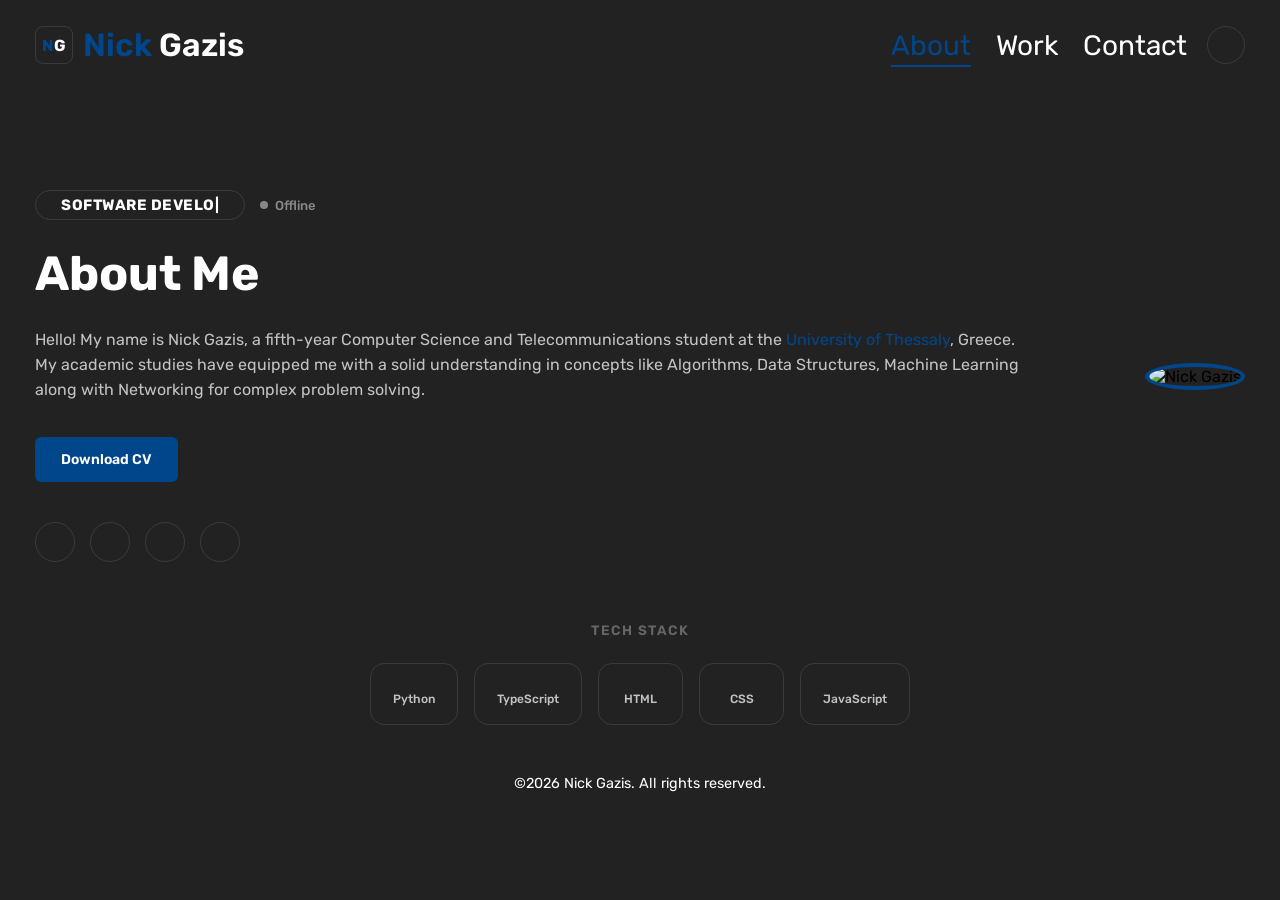
==== commit 92fee045: "Commit @26.9.28 Refactor scripts." ====
--- a/index.html
+++ b/index.html
@@ -126,51 +126,8 @@
         <!-- Import Icons Module -->
         <script type="module" src="https://unpkg.com/ionicons@7.1.0/dist/ionicons/ionicons.esm.js"></script>
         <script nomodule src="https://unpkg.com/ionicons@7.1.0/dist/ionicons/ionicons.js"></script>
-        <!-- Scripts -->
-        <script>
-            const burger = document.getElementById('burger');
-            const navLinks = document.getElementById('nav-links');
-            burger.addEventListener('click', () => {
-                navLinks.classList.toggle('open');
-            });
-
-            const themeToggle = document.getElementById('theme-toggle');
-            const themeIcon = themeToggle.querySelector('ion-icon');
-            function applyTheme(theme) {
-                document.documentElement.setAttribute('data-theme', theme);
-                themeIcon.setAttribute('name', theme === 'dark' ? 'sunny' : 'moon');
-                localStorage.setItem('theme', theme);
-            }
-            applyTheme(localStorage.getItem('theme') || 'dark');
-            themeToggle.addEventListener('click', () => {
-                applyTheme(document.documentElement.getAttribute('data-theme') === 'dark' ? 'light' : 'dark');
-            });
-
-            // Staggered fade-in for left content //
-            const fadeEls = document.querySelectorAll('.role-row, .left h1, .left p, .left .btn, .left .social');
-            fadeEls.forEach((el, i) => {
-                el.style.opacity = '0';
-                el.style.animation = `fadeInUp 0.6s ease ${(i + 1) * 0.18}s forwards`;
-            });
-            const right = document.querySelector('.right');
-            right.style.opacity = '0';
-            right.style.animation = 'fadeInUp 0.6s ease 0.2s forwards';
-
-            // Typewriter on role badge //
-            const roleEl = document.querySelector('.role-row span');
-            const roleText = roleEl.textContent;
-            roleEl.textContent = '|';
-            let idx = 0;
-            function typeRole() {
-                if (idx < roleText.length) {
-                    roleEl.textContent = roleText.substring(0, ++idx) + '|';
-                    setTimeout(typeRole, 75);
-                } else {
-                    roleEl.textContent = roleText;
-                }
-            }
-            setTimeout(typeRole, 150);
-        </script>
+        <!-- Shared Scripts (burger, theme toggle, nav shrink, page transitions) -->
+        <script src="main.js"></script>
     </body>
 
 </html>
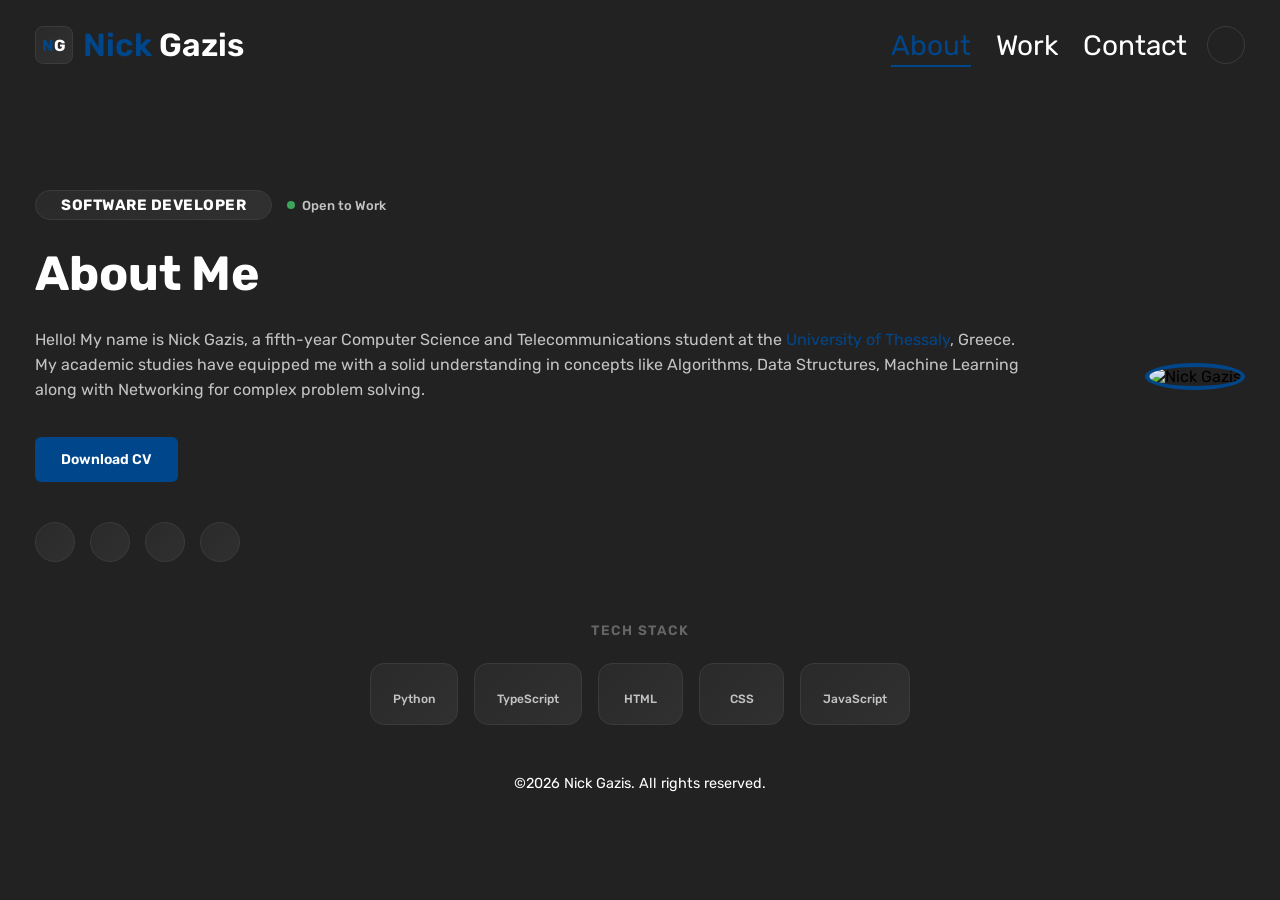
==== commit 0a0b688e: "Commit @26.9.28v2 Fixes." ====
--- a/index.html
+++ b/index.html
@@ -9,7 +9,17 @@
         <meta http-equiv="X-UA-Compatible" content="IE=edge"> <!-- Helps with mimicking odler IE Versions - legacy tag -->
         <meta name="author" content="Nick Gazis">
         <meta name="description" content="Nick Gazis - Software Developer. Computer Science and Telecommunications student at the University of Thessaly.">
-        <meta name="theme-color" content="#222222">
+        <meta name="theme-color" content="#f4f4f4" media="(prefers-color-scheme: light)">
+        <meta name="theme-color" content="#222222" media="(prefers-color-scheme: dark)">
+
+        <!-- Social Preview -->
+        <meta property="og:type" content="website">
+        <meta property="og:site_name" content="Nick Gazis">
+        <meta property="og:title" content="Nick Gazis - About">
+        <meta property="og:description" content="Nick Gazis - Software Developer. Computer Science and Telecommunications student at the University of Thessaly.">
+        <meta property="og:url" content="https://nikolaos-gazis.netlify.app/">
+        <meta property="og:image" content="https://nikolaos-gazis.netlify.app/static/profile.png">
+        <meta name="twitter:card" content="summary_large_image">
         <title> Nick Gazis - About </title>
         
         <!-- Google Fonts -->
@@ -57,7 +67,7 @@
                     <div class="left"> <!-- Description and Buttons -->
                         <div class="role-row">
                             <span>Software Developer</span>
-                            <div class="open-badge">Offline</div>
+                            <div class="open-badge">Open to Work</div>
                         </div>
                         <h1>About Me</h1> <!-- Desc -->
                         <p> Hello! My name is Nick Gazis, a fifth-year Computer Science and Telecommunications student at the
--- a/style.css
+++ b/style.css
@@ -24,7 +24,39 @@
     50%       { box-shadow: 0 0 90px var(--text-color), 0 0 140px rgba(0, 70, 139, 0.35); }
 }
 
+@keyframes pulseDot {
+    0%   { box-shadow: 0 0 0 0 rgba(59, 165, 93, 0.55); }
+    70%  { box-shadow: 0 0 0 7px rgba(59, 165, 93, 0); }
+    100% { box-shadow: 0 0 0 0 rgba(59, 165, 93, 0); }
+}
+
 /* Animations - End */
+
+/* Scroll Reveal - Start */
+/* The .reveal class is added by main.js, so content stays visible if JS is unavailable. */
+.reveal {
+    opacity: 0;
+    transform: translateY(25px);
+    transition: opacity 0.6s ease, transform 0.6s ease;
+}
+
+.reveal.visible {
+    opacity: 1;
+    transform: translateY(0);
+}
+/* Scroll Reveal - End */
+
+/* Respect users who ask for less motion */
+@media (prefers-reduced-motion: reduce) {
+    *, *::before, *::after {
+        animation-duration: 0.01ms !important;
+        animation-iteration-count: 1 !important;
+        transition-duration: 0.01ms !important;
+        scroll-behavior: auto !important;
+    }
+
+    .reveal { opacity: 1; transform: none; }
+}
 
 /* Page fade-in on load */
 body {
@@ -53,8 +85,9 @@
     --mob-color: #2d2d2d;
     --text-secondary: #c3c3c3;
     --border-color: #3b3b3b;
-    --card-bg: var(--card-bg);
+    --card-bg: linear-gradient(130deg, #2a2a2a 0%, #303030 100%);
     --text-muted: #666;
+    --accent-green: #3ba55d;
 }
 
 [data-theme="light"] {
@@ -66,6 +99,7 @@
     --border-color: #d0d0d0;
     --card-bg: linear-gradient(130deg, #e8e8e8 0%, #f0f0f0 100%);
     --text-muted: #999;
+    --accent-green: #2f8f4e;
 }
 
 /* Set maximum width for containers and center */
@@ -313,7 +347,7 @@
     gap: 7px;
     font-size: 13px;
     font-weight: 500;
-    color: #888;
+    color: var(--text-secondary);
 }
 
 .open-badge::before {
@@ -321,7 +355,8 @@
     width: 8px;
     height: 8px;
     border-radius: 50%;
-    background: #888;
+    background: var(--accent-green);
+    animation: pulseDot 2.2s ease-out infinite;
     flex-shrink: 0;
 }
 
@@ -477,25 +512,32 @@
     margin-bottom: 30px;
 }
 
-.github-cards {
-    display: flex;
-    gap: 20px;
-    justify-content: center;
-    flex-wrap: wrap;
+.activity-graph + .activity-graph {
+    margin-top: 20px;
 }
 
 .activity-graph {
     display: block;
-    margin: 0 auto 20px;
+    margin: 0 auto;
     border-radius: 10px;
     max-width: 100%;
     height: auto;
 }
 
-.github-cards img {
+/* Shown in place of a stats image when the external service fails to load */
+.stats-fallback {
+    display: inline-block;
+    color: var(--text-secondary);
+    text-decoration: none;
+    border: 1px dashed var(--border-color);
     border-radius: 10px;
-    max-width: 100%;
-    height: auto;
+    padding: 20px 30px;
+    transition: color 0.3s ease, border-color 0.3s ease;
+}
+
+.stats-fallback:hover {
+    color: var(--text-color);
+    border-color: var(--text-color);
 }
 /* Work Elements - End */
 
@@ -537,6 +579,9 @@
     gap: 10px;
     text-decoration: none;
     color: var(--white);
+    background: none;
+    border: none;
+    cursor: pointer;
 }
 
 .bubble-icon {
